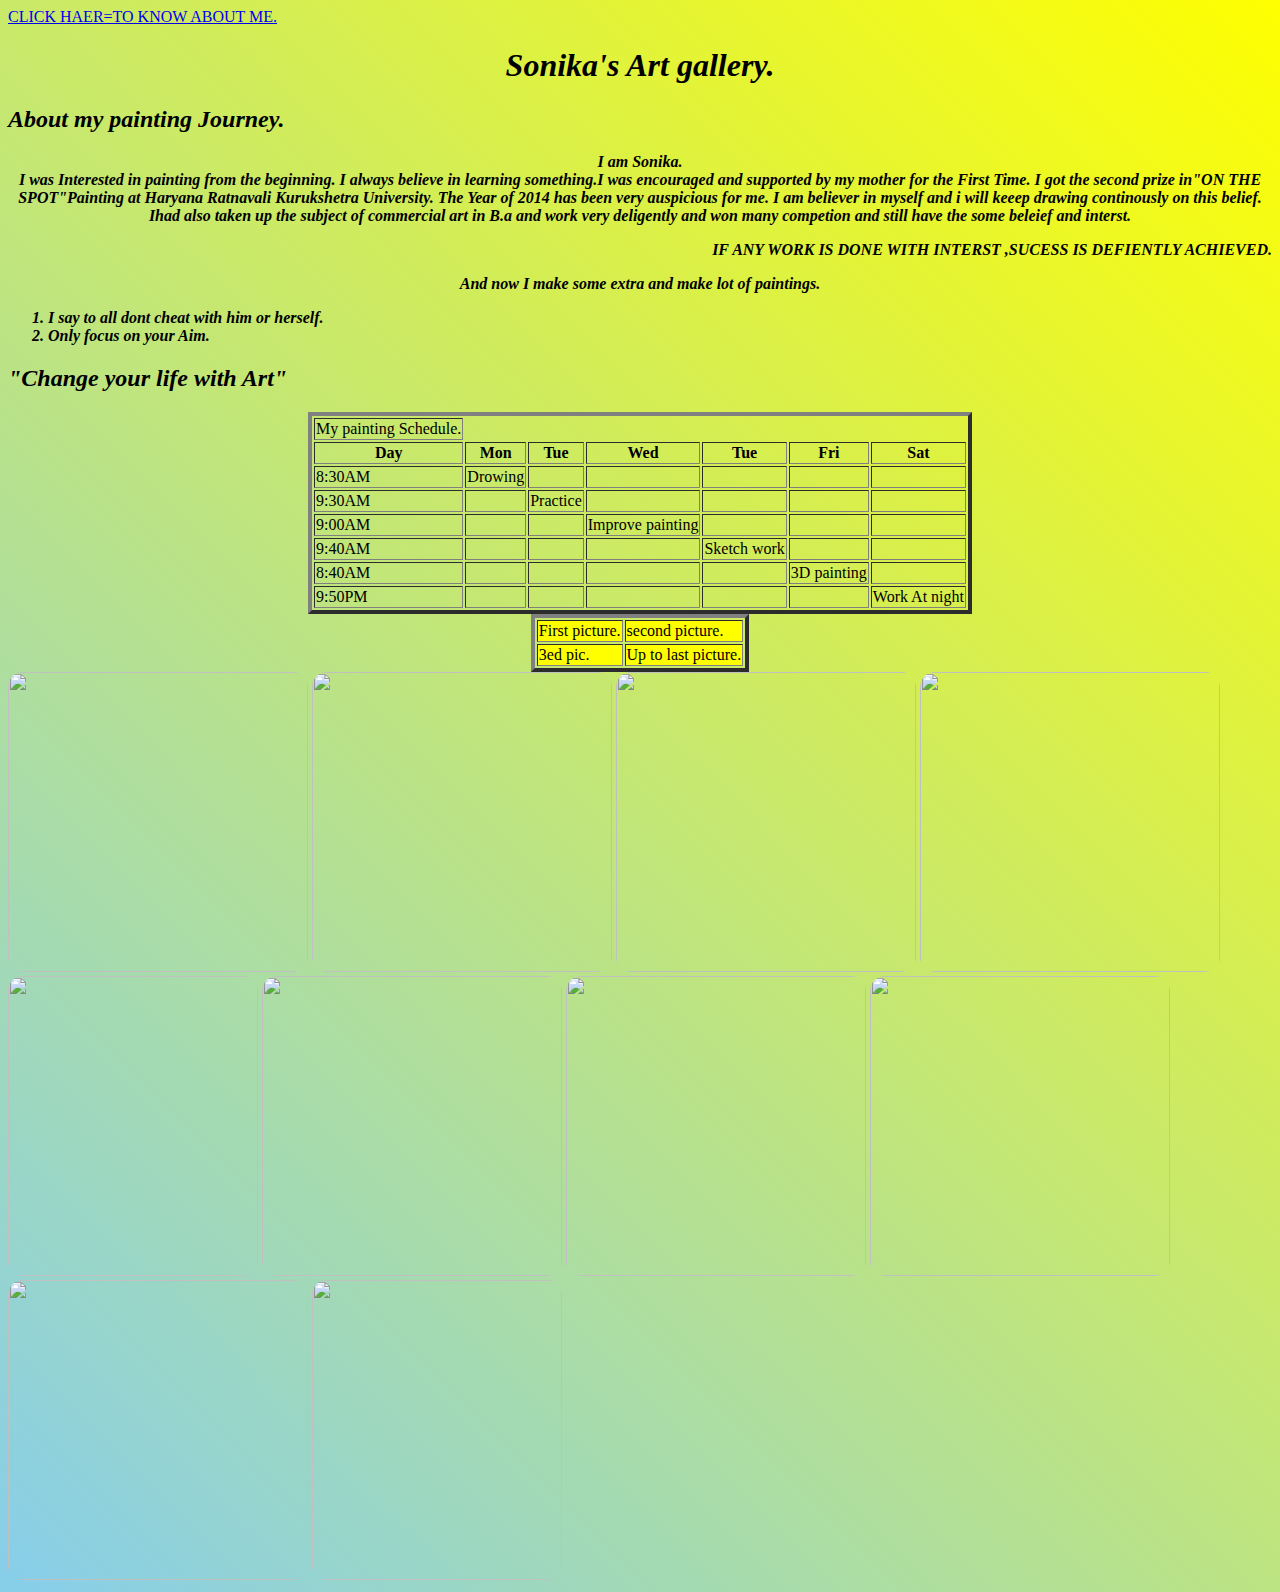
==== index.html @ 0ea66cca "change images" ====
<html>
    <head>
        <title>Sonika Art Gallery</title>
        <style>
            img{
                border-radius:15px;
            }

            body{
                background:linear-gradient(45deg,skyblue,yellow);
            }
            </style>
    </head>
        <body>
            <a href="http://www.instagram.com">CLICK HAER=TO KNOW ABOUT ME.</a>
            <h1 align="center"> <i>Sonika's Art gallery. </h1>
            <h2>About my painting<b> Journey.</h2> 
            <div>       
            <p align="center">I am Sonika.</br>I was Interested in painting from the beginning.
            I always believe in learning something.I was encouraged and supported by my mother  for the First Time. 
            I got the second prize in<strong>"ON THE SPOT"</strong>Painting at Haryana Ratnavali Kurukshetra University.
            The Year of 2014 has been very auspicious for me. I am believer in myself and i will keeep drawing continously on this belief.
            Ihad also taken up the subject of commercial art in B.a and work very deligently and won many competion and still have the some beleief and interst.
            </p>
            <p class="quote" align="right" >IF ANY WORK IS  DONE WITH INTERST ,SUCESS IS DEFIENTLY ACHIEVED.</p> 
            <p align="center">And now I make some extra and make lot of paintings. </p>
            <ol>
                <li>I say to all dont cheat with him or herself.</li>
                <li>Only focus on your Aim.</li>
            </ol>
            <h2>"Change your life with Art"</h2>
            <table border="4" align="center">
                <tr>
                    <td>My painting Schedule.</td>
                </tr>    
                <tr>
                    <th>Day</th>
                    <th>Mon</th>
                    <th>Tue</th>
                    <th>Wed</th>
                    <th>Tue</th>
                    <th>Fri</th>
                    <th>Sat</th>
                </tr>
                <tr>
                    <td>8:30AM</td>
                    <td class="selected">Drowing</td>
                    <td></td>
                    <td></td>
                    <td></td>
                    <td></td>
                    <td></td>          
                </tr>
                <tr>
                    <td>9:30AM</td>
                    <td></td>
                    <td class="selected">Practice</td>
                    <td></td>
                    <td></td>
                    <td></td>
                    <td></td>
                </tr>
                <tr>
                    <td>9:00AM</td>
                    <td></td>
                    <td></td>
                    <td class="selected">Improve painting</td>
                    <td></td>
                    <td></td>
                    <td></td>
                </tr>
                <tr>
                    <td>9:40AM</td>
                    <td></td>
                    <td></td>
                    <td></td>
                    <td class="selected">Sketch work</td>
                    <td></td>
                    <td></td>
                </tr>
                <tr>
                    <td>8:40AM</td>
                    <td></td>
                    <td></td>
                    <td></td>
                    <td></td>
                    <td class="selected">3D painting</td>
                    <td></td>
                </tr>
                <tr>
                    <td>9:50PM</td>
                    <td></td>
                    <td></td>
                    <td></td>
                    <td></td>
                    <td></td>
                    <td class="selected">Work At night</td>
                </tr>
            </table>
            <table border="4" align="center">          
                <tr>
                    <td bgcolor="yellow">First picture.</td>
                    <td bgcolor="yellow">second picture.</td>
                </tr>
                <tr>
                    <td bgcolor="yellow">3ed pic.</td>
                    <td bgcolor="yellow"colpan="3">Up to last picture.</td>
                </tr>
            </table>             
                <img src="http://www.sololearn.com/images/tree.jpg" height="300px" width="300px" boder-radius="15px" alt="" />
                <!--or-->
                <img src="C:\Users\SHARMA\IMG_20200317_133516_972.jpg" height="300px" width="300px" boder-radius="15px" alt="" />
                <!--or-->
                <img src="C:\Users\SHARMA\IMG_20200323_102857_275.jpg" height="300px" width="300px" boder-radius="15px" alt="" /> 
                <!--or-->
                <img src="C:\Users\SHARMA\IMG_20191014_112002_226.jpg" height="300px" width="300px" boder-radius="15px" alt="" />   
                <!--or-->
                <img src="C:\Users\SHARMA\IMG_20191110_141309_014.jpg" height="300px" width="250px" boder-radius="15px" alt="" /> 
                <!--or-->
                <img src="C:\Users\SHARMA\IMG_20191110_141309_015.jpg" height="300px" width="300px" boder-radius="15px" alt="" />     
                <!--or-->
                <img src="C:\Users\SHARMA\IMG_20200115_135533_369.jpg" height="300px" width="300px" boder-radius="15px" alt="" />
                <!--or-->
                <img src="C:\Users\SHARMA\IMG_20200317_133747_364.jpg" height="300px" width="300px" boder-radius="15px" alt="" />
                <!--or--> 
                <img src="C:\Users\SHARMA\IMG_20200318_131359.jpg" height="300px" width="300px" boder-radius="15px" alt="" /> 
                <!--or-->
                <img src="C:\Users\SHARMA\IMG_20200318_142600.jpg" height="300px" width="250px" boder-radius="15px" alt="" />     
        </body>       
</html>
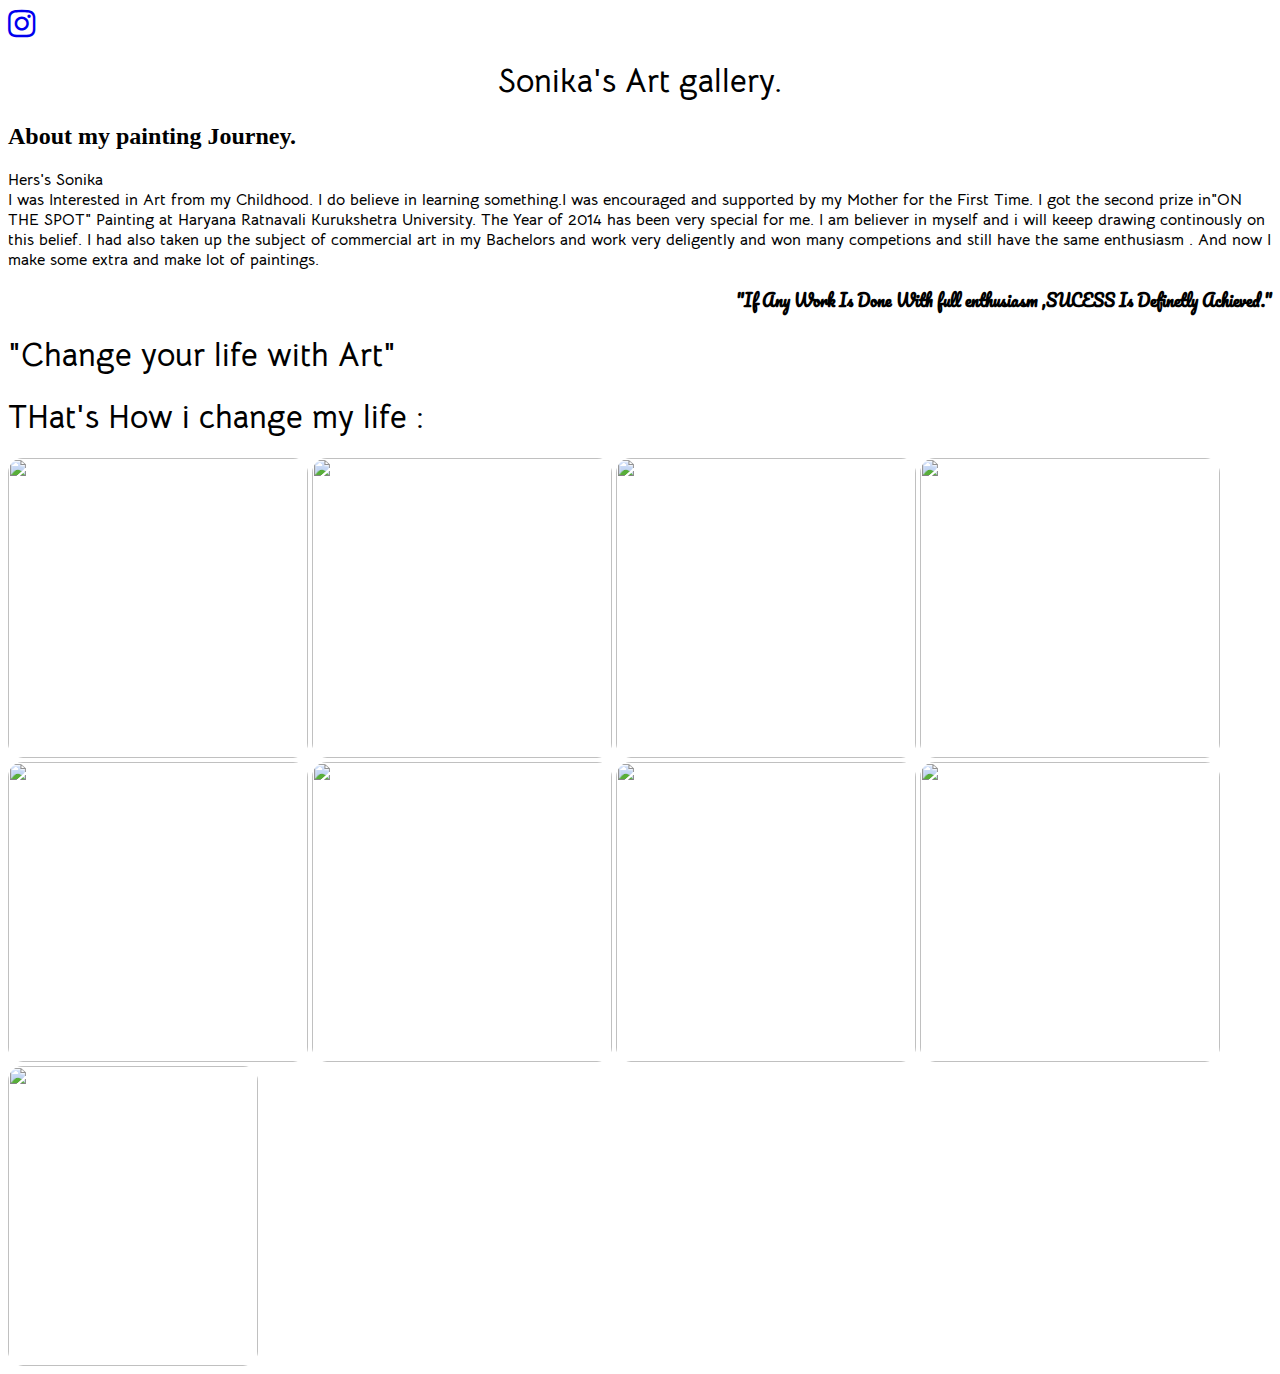
==== commit 3e8f743e: "minor change" ====
--- a/index.html
+++ b/index.html
@@ -1,130 +1,58 @@
 <html>
     <head>
-        <title>Sonika Art Gallery</title>
+        <title>Sonika 🖌</title>
+        <link href="https://fonts.googleapis.com/css?family=Bellota+Text&display=swap" rel="stylesheet">
+        <link rel="stylesheet" href="https://cdnjs.cloudflare.com/ajax/libs/font-awesome/4.7.0/css/font-awesome.min.css">
+        <link href="https://fonts.googleapis.com/css?family=Pacifico&display=swap" rel="stylesheet">
         <style>
             img{
                 border-radius:15px;
             }
+            p{
+                font-family:Bellota Text;
+            }
 
-            body{
-                background:linear-gradient(45deg,skyblue,yellow);
+            h1{
+                font-family:Bellota Text ;
             }
+
+            .quote{
+                font-family:Pacifico;
+            }          
             </style>
     </head>
         <body>
-            <a href="http://www.instagram.com">CLICK HAER=TO KNOW ABOUT ME.</a>
-            <h1 align="center"> <i>Sonika's Art gallery. </h1>
+            <a href="https://www.instagram.com/sonikapainter/" style="font-size:2em;"><i class="fa fa-instagram"></i></a>
+            <h1 align="center"> Sonika's Art gallery. </h1>
             <h2>About my painting<b> Journey.</h2> 
             <div>       
-            <p align="center">I am Sonika.</br>I was Interested in painting from the beginning.
-            I always believe in learning something.I was encouraged and supported by my mother  for the First Time. 
-            I got the second prize in<strong>"ON THE SPOT"</strong>Painting at Haryana Ratnavali Kurukshetra University.
-            The Year of 2014 has been very auspicious for me. I am believer in myself and i will keeep drawing continously on this belief.
-            Ihad also taken up the subject of commercial art in B.a and work very deligently and won many competion and still have the some beleief and interst.
-            </p>
-            <p class="quote" align="right" >IF ANY WORK IS  DONE WITH INTERST ,SUCESS IS DEFIENTLY ACHIEVED.</p> 
-            <p align="center">And now I make some extra and make lot of paintings. </p>
-            <ol>
-                <li>I say to all dont cheat with him or herself.</li>
-                <li>Only focus on your Aim.</li>
-            </ol>
-            <h2>"Change your life with Art"</h2>
-            <table border="4" align="center">
-                <tr>
-                    <td>My painting Schedule.</td>
-                </tr>    
-                <tr>
-                    <th>Day</th>
-                    <th>Mon</th>
-                    <th>Tue</th>
-                    <th>Wed</th>
-                    <th>Tue</th>
-                    <th>Fri</th>
-                    <th>Sat</th>
-                </tr>
-                <tr>
-                    <td>8:30AM</td>
-                    <td class="selected">Drowing</td>
-                    <td></td>
-                    <td></td>
-                    <td></td>
-                    <td></td>
-                    <td></td>          
-                </tr>
-                <tr>
-                    <td>9:30AM</td>
-                    <td></td>
-                    <td class="selected">Practice</td>
-                    <td></td>
-                    <td></td>
-                    <td></td>
-                    <td></td>
-                </tr>
-                <tr>
-                    <td>9:00AM</td>
-                    <td></td>
-                    <td></td>
-                    <td class="selected">Improve painting</td>
-                    <td></td>
-                    <td></td>
-                    <td></td>
-                </tr>
-                <tr>
-                    <td>9:40AM</td>
-                    <td></td>
-                    <td></td>
-                    <td></td>
-                    <td class="selected">Sketch work</td>
-                    <td></td>
-                    <td></td>
-                </tr>
-                <tr>
-                    <td>8:40AM</td>
-                    <td></td>
-                    <td></td>
-                    <td></td>
-                    <td></td>
-                    <td class="selected">3D painting</td>
-                    <td></td>
-                </tr>
-                <tr>
-                    <td>9:50PM</td>
-                    <td></td>
-                    <td></td>
-                    <td></td>
-                    <td></td>
-                    <td></td>
-                    <td class="selected">Work At night</td>
-                </tr>
-            </table>
-            <table border="4" align="center">          
-                <tr>
-                    <td bgcolor="yellow">First picture.</td>
-                    <td bgcolor="yellow">second picture.</td>
-                </tr>
-                <tr>
-                    <td bgcolor="yellow">3ed pic.</td>
-                    <td bgcolor="yellow"colpan="3">Up to last picture.</td>
-                </tr>
-            </table>             
+            <p style="margin:auto;">Hers's <strong>Sonika  </strong></br>I was Interested in Art from my Childhood.
+            I do believe in learning something.I was encouraged and supported by my Mother for the First Time. 
+            I got the second prize in<strong>"ON THE SPOT"</strong> Painting at Haryana Ratnavali Kurukshetra University.
+            The Year of 2014 has been very special for me. I am believer in myself and i will keeep drawing continously on this belief.
+            I had also taken up the subject of commercial art in my Bachelors  and work very deligently and won many competions and still have the same enthusiasm .
+            And now I make some extra and make lot of paintings. </p>
+            <p class="quote" align="right" >"If Any Work Is  Done With full enthusiasm ,SUCESS Is Definetly Achieved."</p> 
+            
+             
+            <h1>"Change your life with Art"</h1>
+            <h1> THat's How i change my life :</h1> 
                 <img src="http://www.sololearn.com/images/tree.jpg" height="300px" width="300px" boder-radius="15px" alt="" />
-                <!--or-->
+
                 <img src="C:\Users\SHARMA\IMG_20200317_133516_972.jpg" height="300px" width="300px" boder-radius="15px" alt="" />
-                <!--or-->
-                <img src="C:\Users\SHARMA\IMG_20200323_102857_275.jpg" height="300px" width="300px" boder-radius="15px" alt="" /> 
-                <!--or-->
-                <img src="C:\Users\SHARMA\IMG_20191014_112002_226.jpg" height="300px" width="300px" boder-radius="15px" alt="" />   
-                <!--or-->
-                <img src="C:\Users\SHARMA\IMG_20191110_141309_014.jpg" height="300px" width="250px" boder-radius="15px" alt="" /> 
-                <!--or-->
-                <img src="C:\Users\SHARMA\IMG_20191110_141309_015.jpg" height="300px" width="300px" boder-radius="15px" alt="" />     
-                <!--or-->
-                <img src="C:\Users\SHARMA\IMG_20200115_135533_369.jpg" height="300px" width="300px" boder-radius="15px" alt="" />
-                <!--or-->
+
+                <img src="C:\Users\SHARMA\IMG_20200323_102857_275.jpg" height="300px" width="300px" boder-radius="15px" alt="" />
+
+                <img src="C:\Users\SHARMA\IMG_20191014_112002_226.jpg" height="300px" width="300px" boder-radius="15px" alt="" />
+
+                <img src="C:\Users\SHARMA\IMG_20191110_141309_015.jpg" height="300px" width="300px" boder-radius="15px" alt="" />
+
+                <img src="C:\Users\SHARMA\IMG_20200115_135533_369.jpg" height="300px" width="300px" boder-radius="15px" alt=""/>
+
                 <img src="C:\Users\SHARMA\IMG_20200317_133747_364.jpg" height="300px" width="300px" boder-radius="15px" alt="" />
-                <!--or--> 
-                <img src="C:\Users\SHARMA\IMG_20200318_131359.jpg" height="300px" width="300px" boder-radius="15px" alt="" /> 
-                <!--or-->
-                <img src="C:\Users\SHARMA\IMG_20200318_142600.jpg" height="300px" width="250px" boder-radius="15px" alt="" />     
+
+                <img src="C:\Users\SHARMA\IMG_20200318_131359.jpg" height="300px" width="300px" boder-radius="15px" alt="" />
+
+                <img src="C:\Users\SHARMA\IMG_20200318_142600.jpg" height="300px" width="250px" boder-radius="15px" alt=""/>    
         </body>       
 </html>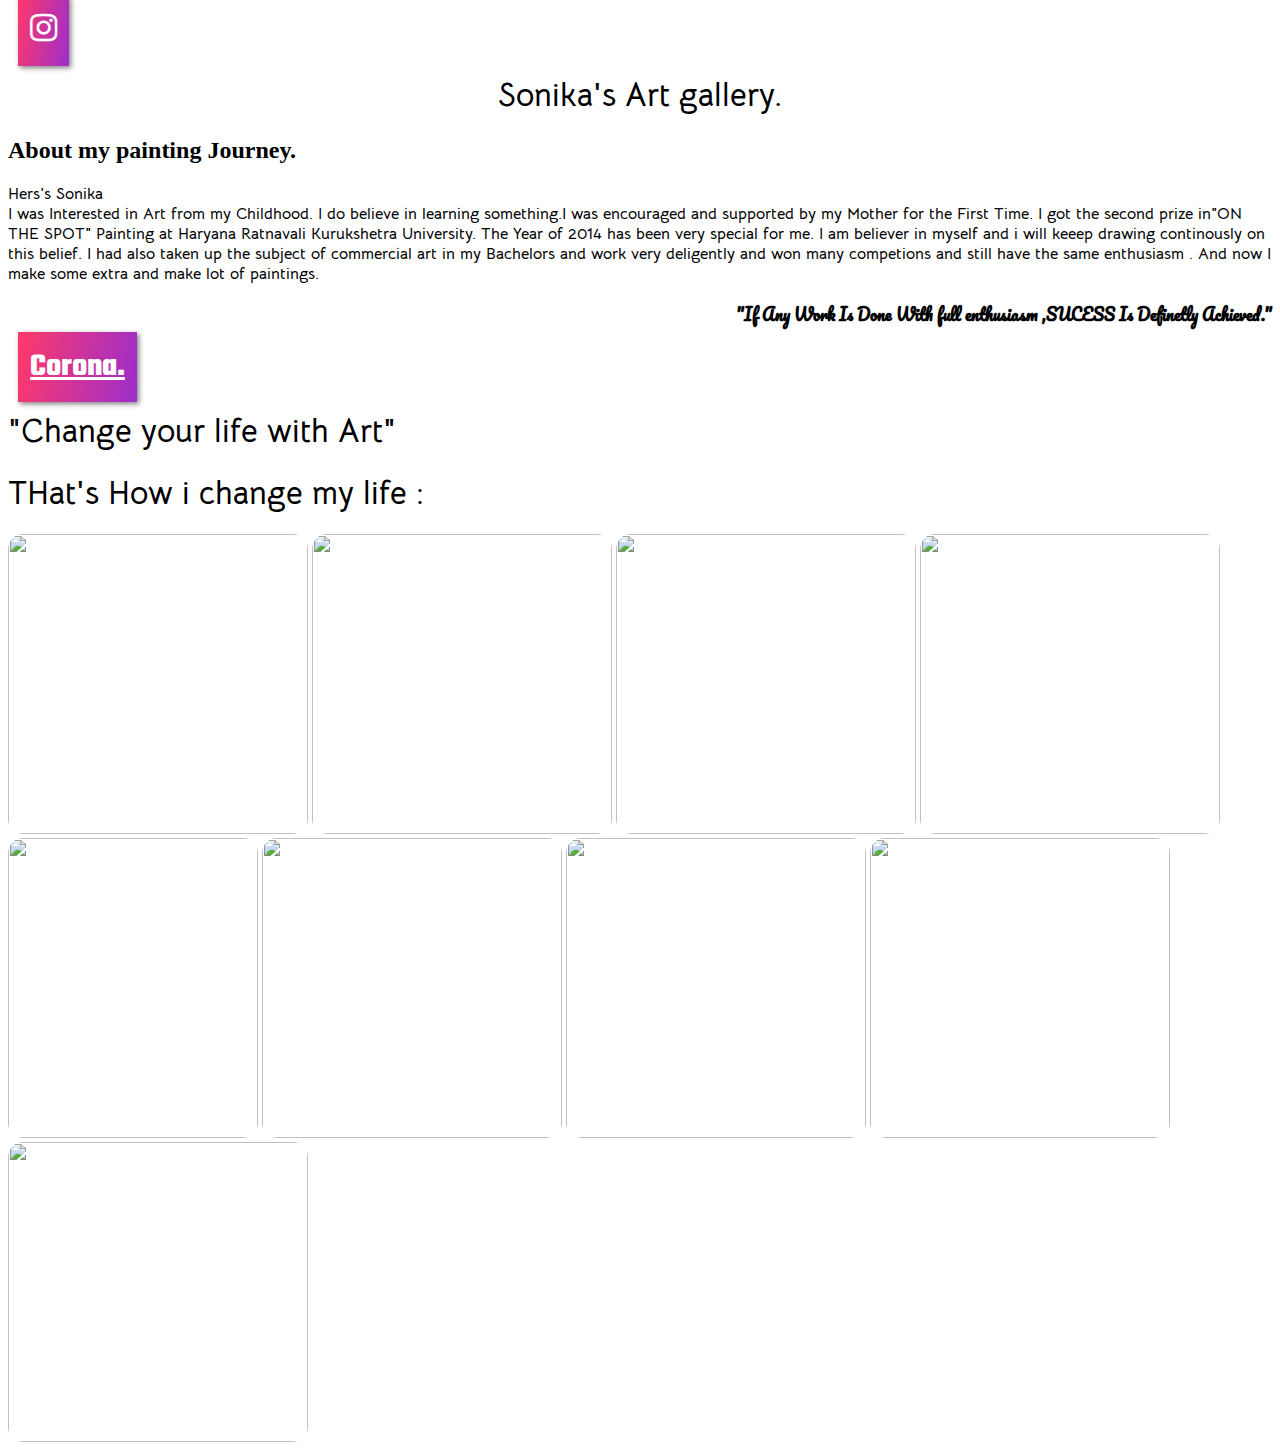
==== commit c88050fa: "change ext" ====
--- a/index.html
+++ b/index.html
@@ -4,6 +4,7 @@
         <link href="https://fonts.googleapis.com/css?family=Bellota+Text&display=swap" rel="stylesheet">
         <link rel="stylesheet" href="https://cdnjs.cloudflare.com/ajax/libs/font-awesome/4.7.0/css/font-awesome.min.css">
         <link href="https://fonts.googleapis.com/css?family=Pacifico&display=swap" rel="stylesheet">
+        <link href="https://fonts.googleapis.com/css?family=Teko&display=swap" rel="stylesheet">
         <style>
             img{
                 border-radius:15px;
@@ -18,10 +19,20 @@
 
             .quote{
                 font-family:Pacifico;
-            }          
+            }  
+            a {
+                color: white;
+                background: linear-gradient(100deg, #ff3969, #9d2ecc);
+                padding: 12px;
+                font-size: 2em;
+                margin: 10px;
+                font-family: 'Teko', sans-serif;
+                box-shadow: 2px 2px 5px rgba(0,0,0,0.5);
+              }        
             </style>
     </head>
         <body>
+           
             <a href="https://www.instagram.com/sonikapainter/" style="font-size:2em;"><i class="fa fa-instagram"></i></a>
             <h1 align="center"> Sonika's Art gallery. </h1>
             <h2>About my painting<b> Journey.</h2> 
@@ -33,26 +44,17 @@
             I had also taken up the subject of commercial art in my Bachelors  and work very deligently and won many competions and still have the same enthusiasm .
             And now I make some extra and make lot of paintings. </p>
             <p class="quote" align="right" >"If Any Work Is  Done With full enthusiasm ,SUCESS Is Definetly Achieved."</p> 
-            
-             
+            <a href="vishal.html">Corona.</a> 
             <h1>"Change your life with Art"</h1>
             <h1> THat's How i change my life :</h1> 
-                <img src="http://www.sololearn.com/images/tree.jpg" height="300px" width="300px" boder-radius="15px" alt="" />
-
-                <img src="C:\Users\SHARMA\IMG_20200317_133516_972.jpg" height="300px" width="300px" boder-radius="15px" alt="" />
-
-                <img src="C:\Users\SHARMA\IMG_20200323_102857_275.jpg" height="300px" width="300px" boder-radius="15px" alt="" />
-
-                <img src="C:\Users\SHARMA\IMG_20191014_112002_226.jpg" height="300px" width="300px" boder-radius="15px" alt="" />
-
-                <img src="C:\Users\SHARMA\IMG_20191110_141309_015.jpg" height="300px" width="300px" boder-radius="15px" alt="" />
-
+                <img src="http://www.sololearn.com/images/tree.jpg" height="300px" width="300px" boder-radius="15px" alt=""/>
+                <img src="C:\Users\SHARMA\IMG_20200317_133516_972.jpg" height="300px" width="300px" boder-radius="15px" alt=""/>
+                <img src="C:\Users\SHARMA\IMG_20200323_102857_275.jpg" height="300px" width="300px" boder-radius="15px" alt=""/>
+                <img src="C:\Users\SHARMA\IMG_20191014_112002_226.jpg" height="300px" width="300px" boder-radius="15px" alt=""/>
+                <img src="C:\Users\SHARMA\IMG_20200318_142600.jpg" height="300px" width="250px" boder-radius="15px" alt=""/> 
+                <img src="C:\Users\SHARMA\IMG_20191110_141309_015.jpg" height="300px" width="300px" boder-radius="15px" alt=""/>
                 <img src="C:\Users\SHARMA\IMG_20200115_135533_369.jpg" height="300px" width="300px" boder-radius="15px" alt=""/>
-
-                <img src="C:\Users\SHARMA\IMG_20200317_133747_364.jpg" height="300px" width="300px" boder-radius="15px" alt="" />
-
-                <img src="C:\Users\SHARMA\IMG_20200318_131359.jpg" height="300px" width="300px" boder-radius="15px" alt="" />
-
-                <img src="C:\Users\SHARMA\IMG_20200318_142600.jpg" height="300px" width="250px" boder-radius="15px" alt=""/>    
-        </body>       
+                <img src="C:\Users\SHARMA\IMG_20200317_133747_364.jpg" height="300px" width="300px" boder-radius="15px" alt=""/>
+                <img src="C:\Users\SHARMA\IMG_20200318_131359.jpg" height="300px" width="300px" boder-radius="15px" alt=""/> 
+        </body> 
 </html>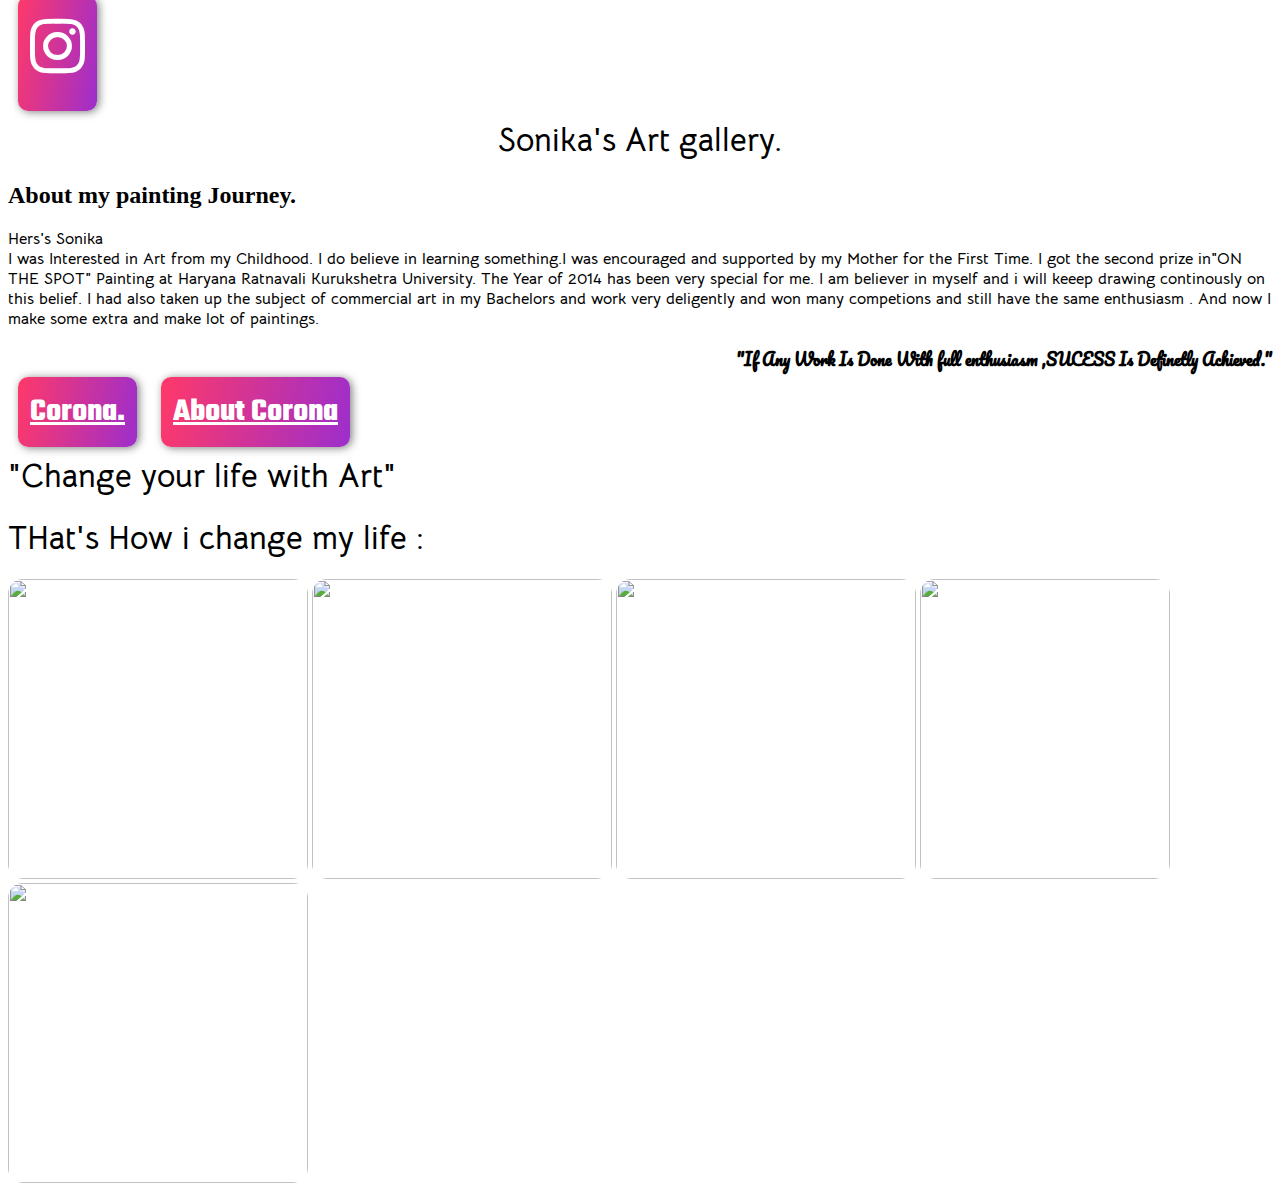
==== commit ad2fc286: "change some images" ====
--- a/index.html
+++ b/index.html
@@ -27,16 +27,16 @@
                 font-size: 2em;
                 margin: 10px;
                 font-family: 'Teko', sans-serif;
-                box-shadow: 2px 2px 5px rgba(0,0,0,0.5);
+                box-shadow: 2px 1px 9px rgba(0,0,0,0.5);
+                border-radius:10px;
               }        
             </style>
     </head>
         <body>
            
-            <a href="https://www.instagram.com/sonikapainter/" style="font-size:2em;"><i class="fa fa-instagram"></i></a>
+            <a href="https://www.instagram.com/sonikapainter/" style="font-size:4em;"><i class="fa fa-instagram"></i></a>
             <h1 align="center"> Sonika's Art gallery. </h1>
             <h2>About my painting<b> Journey.</h2> 
-            <div>       
             <p style="margin:auto;">Hers's <strong>Sonika  </strong></br>I was Interested in Art from my Childhood.
             I do believe in learning something.I was encouraged and supported by my Mother for the First Time. 
             I got the second prize in<strong>"ON THE SPOT"</strong> Painting at Haryana Ratnavali Kurukshetra University.
@@ -44,17 +44,16 @@
             I had also taken up the subject of commercial art in my Bachelors  and work very deligently and won many competions and still have the same enthusiasm .
             And now I make some extra and make lot of paintings. </p>
             <p class="quote" align="right" >"If Any Work Is  Done With full enthusiasm ,SUCESS Is Definetly Achieved."</p> 
-            <a href="vishal.html">Corona.</a> 
+            <a href="vishal.html">Corona.</a>
+            
+            <a href="about corona.html">About Corona</a> 
             <h1>"Change your life with Art"</h1>
-            <h1> THat's How i change my life :</h1> 
-                <img src="http://www.sololearn.com/images/tree.jpg" height="300px" width="300px" boder-radius="15px" alt=""/>
-                <img src="C:\Users\SHARMA\IMG_20200317_133516_972.jpg" height="300px" width="300px" boder-radius="15px" alt=""/>
-                <img src="C:\Users\SHARMA\IMG_20200323_102857_275.jpg" height="300px" width="300px" boder-radius="15px" alt=""/>
-                <img src="C:\Users\SHARMA\IMG_20191014_112002_226.jpg" height="300px" width="300px" boder-radius="15px" alt=""/>
-                <img src="C:\Users\SHARMA\IMG_20200318_142600.jpg" height="300px" width="250px" boder-radius="15px" alt=""/> 
-                <img src="C:\Users\SHARMA\IMG_20191110_141309_015.jpg" height="300px" width="300px" boder-radius="15px" alt=""/>
-                <img src="C:\Users\SHARMA\IMG_20200115_135533_369.jpg" height="300px" width="300px" boder-radius="15px" alt=""/>
-                <img src="C:\Users\SHARMA\IMG_20200317_133747_364.jpg" height="300px" width="300px" boder-radius="15px" alt=""/>
-                <img src="C:\Users\SHARMA\IMG_20200318_131359.jpg" height="300px" width="300px" boder-radius="15px" alt=""/> 
+            <h1> THat's How i change my life :</h1>                
+                <img src=".\IMG_20200317_133516_972.jpg" height="300px" width="300px" boder-radius="15px" alt=""/>
+                <img src=".\IMG_20200323_102857_275.jpg" height="300px" width="300px" boder-radius="15px" alt=""/>
+                <img src=".\IMG_20191014_112002_226.jpg" height="300px" width="300px" boder-radius="15px" alt=""/>
+                <img src=".\IMG_20200318_142600.jpg" height="300px" width="250px" boder-radius="15px" alt=""/> 
+                <img src=".\IMG_20191110_141309_015.jpg" height="300px" width="300px" boder-radius="15px" alt=""/>
+
         </body> 
 </html>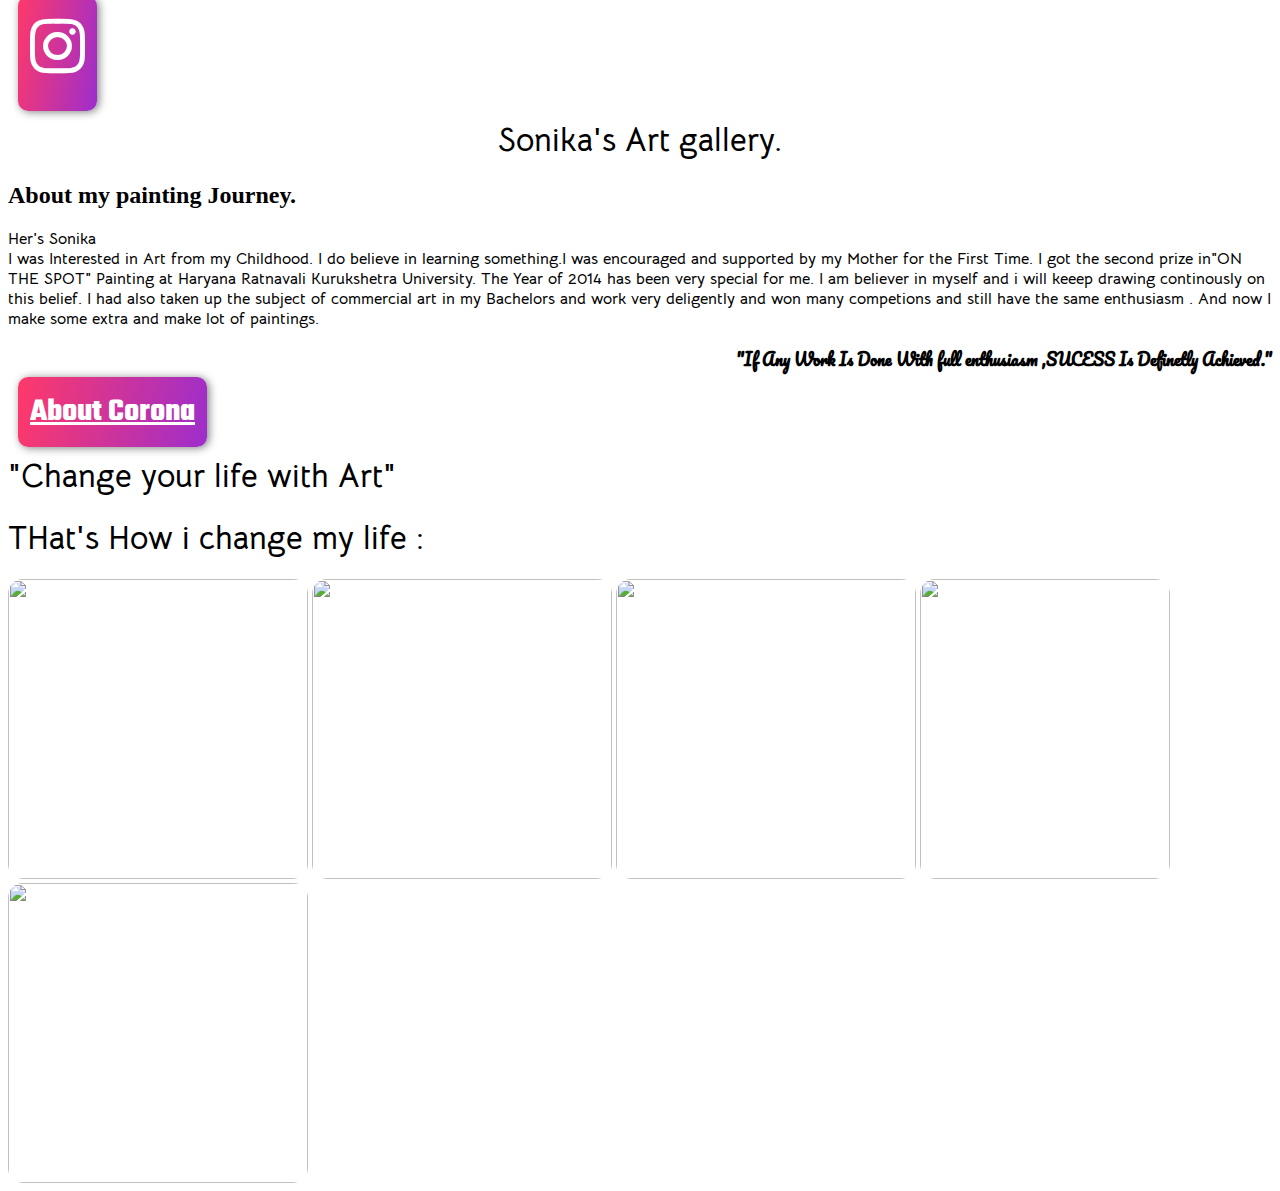
==== commit 8f83cfb5: "change sonething" ====
--- a/index.html
+++ b/index.html
@@ -34,18 +34,16 @@
     </head>
         <body>
            
-            <a href="https://www.instagram.com/sonikapainter/" style="font-size:4em;"><i class="fa fa-instagram"></i></a>
+            <a href="https://www.instagram.com/sonikasharma.art88/" style="font-size:4em;"><i class="fa fa-instagram"></i></a>
             <h1 align="center"> Sonika's Art gallery. </h1>
             <h2>About my painting<b> Journey.</h2> 
-            <p style="margin:auto;">Hers's <strong>Sonika  </strong></br>I was Interested in Art from my Childhood.
+            <p style="margin:auto;">Her's <strong>Sonika  </strong></br>I was Interested in Art from my Childhood.
             I do believe in learning something.I was encouraged and supported by my Mother for the First Time. 
             I got the second prize in<strong>"ON THE SPOT"</strong> Painting at Haryana Ratnavali Kurukshetra University.
             The Year of 2014 has been very special for me. I am believer in myself and i will keeep drawing continously on this belief.
             I had also taken up the subject of commercial art in my Bachelors  and work very deligently and won many competions and still have the same enthusiasm .
             And now I make some extra and make lot of paintings. </p>
             <p class="quote" align="right" >"If Any Work Is  Done With full enthusiasm ,SUCESS Is Definetly Achieved."</p> 
-            <a href="vishal.html">Corona.</a>
-            
             <a href="about corona.html">About Corona</a> 
             <h1>"Change your life with Art"</h1>
             <h1> THat's How i change my life :</h1>                
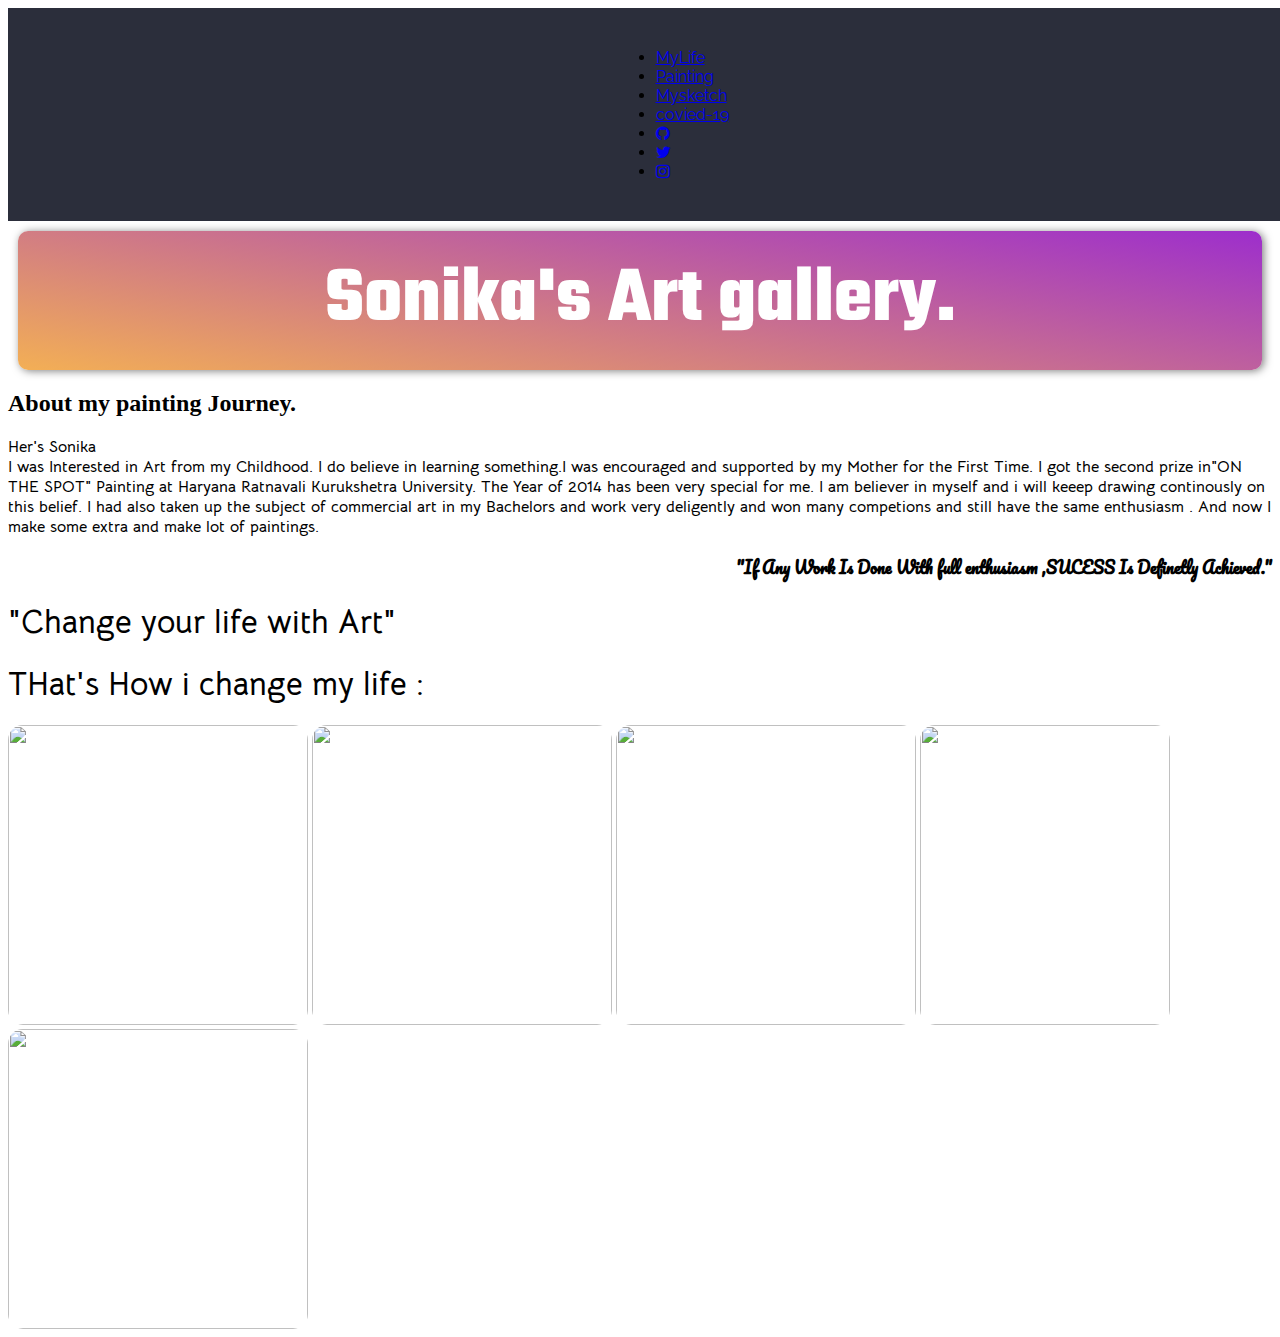
==== commit d9ef2421: "asdf" ====
--- a/index.html
+++ b/index.html
@@ -5,6 +5,7 @@
         <link rel="stylesheet" href="https://cdnjs.cloudflare.com/ajax/libs/font-awesome/4.7.0/css/font-awesome.min.css">
         <link href="https://fonts.googleapis.com/css?family=Pacifico&display=swap" rel="stylesheet">
         <link href="https://fonts.googleapis.com/css?family=Teko&display=swap" rel="stylesheet">
+        <link href="https://fonts.googleapis.com/css2?family=Raleway:wght@100&amp;display=swap" rel="stylesheet">
         <style>
             img{
                 border-radius:15px;
@@ -20,22 +21,96 @@
             .quote{
                 font-family:Pacifico;
             }  
-            a {
-                color: white;
-                background: linear-gradient(100deg, #ff3969, #9d2ecc);
+            .vsa{
+                color:black;
                 padding: 12px;
                 font-size: 2em;
                 margin: 10px;
                 font-family: 'Teko', sans-serif;
                 box-shadow: 2px 1px 9px rgba(0,0,0,0.5);
                 border-radius:10px;
+                position:absolute;
+                margin-left: 30px;
+                margin-top: 20px;
               }        
+              .about{
+                color: white;
+                background: linear-gradient(10deg, #f3af55, #9d2ecc);
+                padding: 12px;
+                font-size: 5em;
+                margin: 10px;
+                font-family: 'Teko', sans-serif;
+                box-shadow: 2px 1px 9px rgba(0,0,0,0.5);
+                border-radius:10px;
+              }
+              .chat{
+                color: white;
+                background: linear-gradient(10deg, #f3af55, #9d2ecc);
+                padding: 10px;
+                font-size: 2em;
+                margin: 10px;
+                font-family: 'Teko', sans-serif;
+                box-shadow: 2px 1px 9px rgba(0,0,0,0.5);
+                border-radius:10px;
+              }
+              nav{
+                  
+                 width: 100vw;
+                 display: flex;
+                 justify-content: center;
+                 flex-direction: row;
+                 background-color: #2b2e3b;
+                 padding: 1.5em;
+                 font-family:"raleway";
+                  }
+              
             </style>
     </head>
         <body>
-           
-            <a href="https://www.instagram.com/sonikasharma.art88/" style="font-size:4em;"><i class="fa fa-instagram"></i></a>
-            <h1 align="center"> Sonika's Art gallery. </h1>
+            <nav>
+                <ul> 
+                    <div>
+                    
+                    <li>
+                        <a href="./Apps/Aboutme.html" class="navbar_buttons">MyLife</a>
+                    </li>
+        
+                    <li>
+                        <a href="./Apps/Mypanting.html" class="navbar_buttons">Painting</a>
+                    </li>
+        
+                    <li>
+                        <a href="./Apps/Mysketch.html" class="navbar_buttons"> Mysketch</a>
+                    </li>
+                    <li>
+                        <a href="about corona.html" class="navbar_buttons">covied-19</a>
+                    </li> 
+                </div> 
+                    <div>
+                    <li>
+                        <a href="https://github.com/sonikarts">
+                             
+                            <i class="fa fa-github"></i> 
+                        </a>
+        
+                    </li>    
+                    <li>
+                          
+                        <a href="https://twitter.com/Archervishal">
+                            <i class="fa fa-twitter"></i> 
+                        </a>
+        
+                    </li>     
+                    <li>
+                        <a href="https://www.instagram.com/sonikasharma.art88/">
+                            <i class="fa fa-instagram"></i>  
+                        </a>
+        
+                    </li>
+                    </div>
+                </ul>
+            </nav>
+            <h1 class="about" align="center"> Sonika's Art gallery. </h1>
             <h2>About my painting<b> Journey.</h2> 
             <p style="margin:auto;">Her's <strong>Sonika  </strong></br>I was Interested in Art from my Childhood.
             I do believe in learning something.I was encouraged and supported by my Mother for the First Time. 
@@ -43,8 +118,7 @@
             The Year of 2014 has been very special for me. I am believer in myself and i will keeep drawing continously on this belief.
             I had also taken up the subject of commercial art in my Bachelors  and work very deligently and won many competions and still have the same enthusiasm .
             And now I make some extra and make lot of paintings. </p>
-            <p class="quote" align="right" >"If Any Work Is  Done With full enthusiasm ,SUCESS Is Definetly Achieved."</p> 
-            <a href="about corona.html">About Corona</a> 
+            <p class="quote" align="right" >"If Any Work Is  Done With full enthusiasm ,SUCESS Is Definetly Achieved."</p>
             <h1>"Change your life with Art"</h1>
             <h1> THat's How i change my life :</h1>                
                 <img src=".\IMG_20200317_133516_972.jpg" height="300px" width="300px" boder-radius="15px" alt=""/>
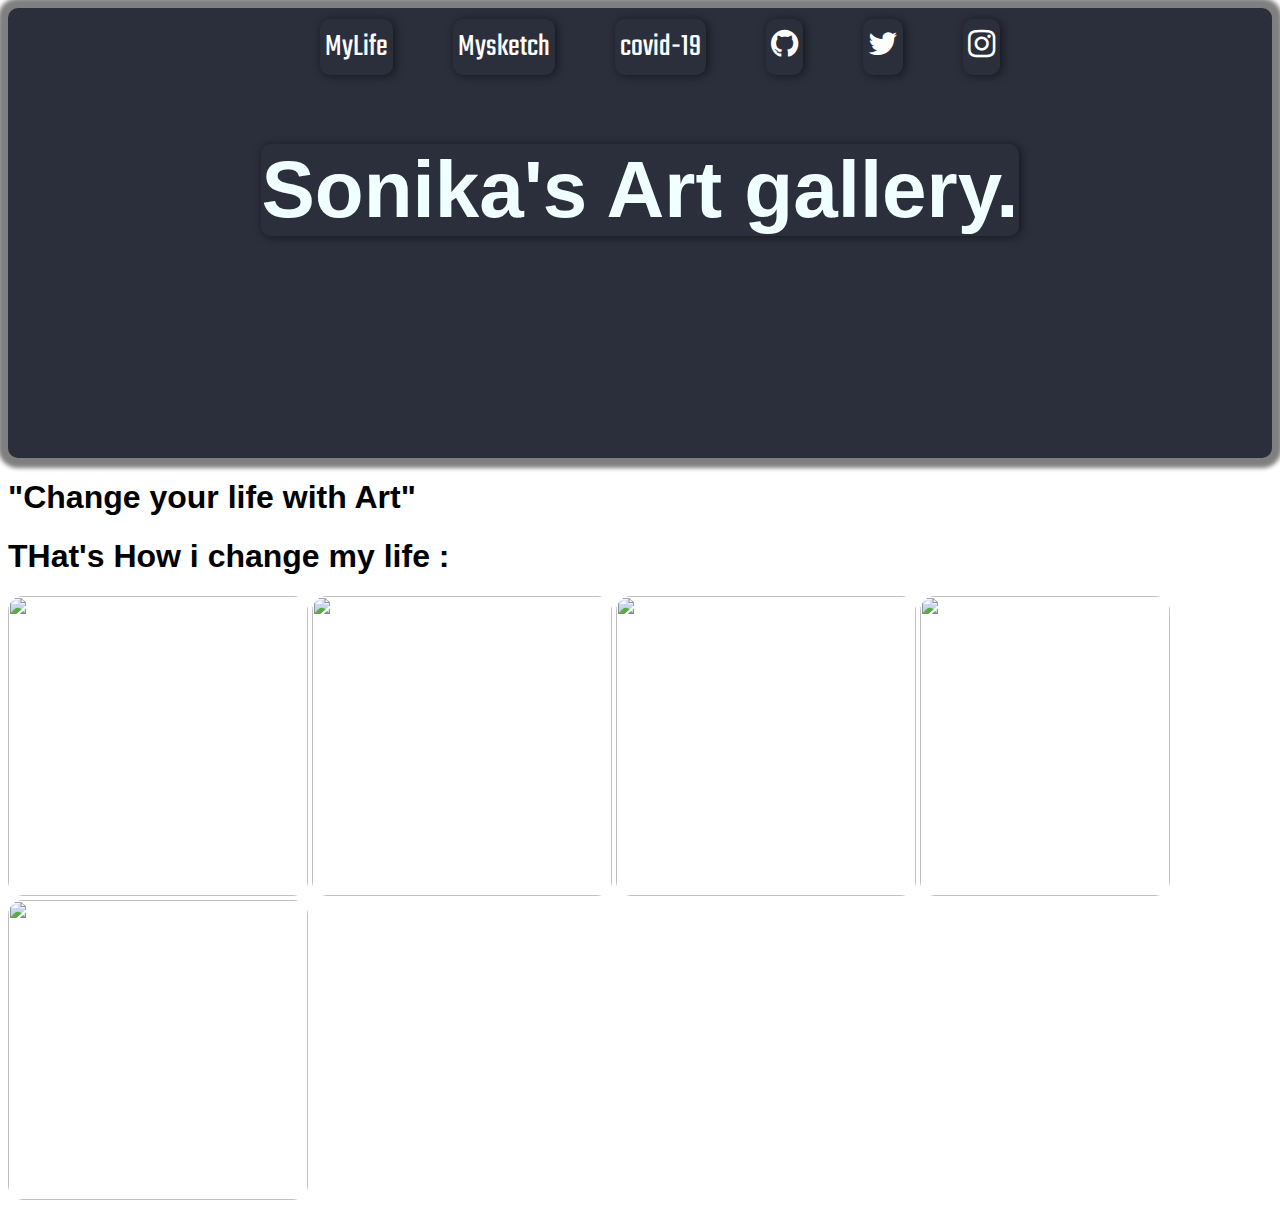
==== commit 624b231a: "lot of changes" ====
--- a/index.html
+++ b/index.html
@@ -1,131 +1,128 @@
 <html>
-    <head>
-        <title>Sonika 🖌</title>
-        <link href="https://fonts.googleapis.com/css?family=Bellota+Text&display=swap" rel="stylesheet">
-        <link rel="stylesheet" href="https://cdnjs.cloudflare.com/ajax/libs/font-awesome/4.7.0/css/font-awesome.min.css">
-        <link href="https://fonts.googleapis.com/css?family=Pacifico&display=swap" rel="stylesheet">
-        <link href="https://fonts.googleapis.com/css?family=Teko&display=swap" rel="stylesheet">
-        <link href="https://fonts.googleapis.com/css2?family=Raleway:wght@100&amp;display=swap" rel="stylesheet">
-        <style>
-            img{
-                border-radius:15px;
-            }
-            p{
-                font-family:Bellota Text;
-            }
+  <head>
+    <title>Sonika 🖌</title>
+    <link
+      href="https://fonts.googleapis.com/css?family=Bellota+Text&display=swap"
+      rel="stylesheet"
+    />
+    <link
+      rel="stylesheet"
+      href="https://cdnjs.cloudflare.com/ajax/libs/font-awesome/4.7.0/css/font-awesome.min.css"
+    />
+    <link
+      href="https://fonts.googleapis.com/css?family=Teko&display=swap"
+      rel="stylesheet"
+    />
+    <link
+      href="https://fonts.googleapis.com/css2?family=Raleway:wght@100&amp;display=swap"
+      rel="stylesheet"
+    />
+    <style>
+      img {
+        border-radius: 15px;
+      }
+      p {
+        font-family: Bellota Text;
+      }
 
-            h1{
-                font-family:Bellota Text ;
-            }
+      h1 {
+        font-family: Arial, Helvetica, sans-serif;
+      }
 
-            .quote{
-                font-family:Pacifico;
-            }  
-            .vsa{
-                color:black;
-                padding: 12px;
-                font-size: 2em;
-                margin: 10px;
-                font-family: 'Teko', sans-serif;
-                box-shadow: 2px 1px 9px rgba(0,0,0,0.5);
-                border-radius:10px;
-                position:absolute;
-                margin-left: 30px;
-                margin-top: 20px;
-              }        
-              .about{
-                color: white;
-                background: linear-gradient(10deg, #f3af55, #9d2ecc);
-                padding: 12px;
-                font-size: 5em;
-                margin: 10px;
-                font-family: 'Teko', sans-serif;
-                box-shadow: 2px 1px 9px rgba(0,0,0,0.5);
-                border-radius:10px;
-              }
-              .chat{
-                color: white;
-                background: linear-gradient(10deg, #f3af55, #9d2ecc);
-                padding: 10px;
-                font-size: 2em;
-                margin: 10px;
-                font-family: 'Teko', sans-serif;
-                box-shadow: 2px 1px 9px rgba(0,0,0,0.5);
-                border-radius:10px;
-              }
-              nav{
-                  
-                 width: 100vw;
-                 display: flex;
-                 justify-content: center;
-                 flex-direction: row;
-                 background-color: #2b2e3b;
-                 padding: 1.5em;
-                 font-family:"raleway";
-                  }
-              
-            </style>
-    </head>
-        <body>
-            <nav>
-                <ul> 
-                    <div>
-                    
-                    <li>
-                        <a href="./Apps/Aboutme.html" class="navbar_buttons">MyLife</a>
-                    </li>
-        
-                    <li>
-                        <a href="./Apps/Mypanting.html" class="navbar_buttons">Painting</a>
-                    </li>
-        
-                    <li>
-                        <a href="./Apps/Mysketch.html" class="navbar_buttons"> Mysketch</a>
-                    </li>
-                    <li>
-                        <a href="about corona.html" class="navbar_buttons">covied-19</a>
-                    </li> 
-                </div> 
-                    <div>
-                    <li>
-                        <a href="https://github.com/sonikarts">
-                             
-                            <i class="fa fa-github"></i> 
-                        </a>
-        
-                    </li>    
-                    <li>
-                          
-                        <a href="https://twitter.com/Archervishal">
-                            <i class="fa fa-twitter"></i> 
-                        </a>
-        
-                    </li>     
-                    <li>
-                        <a href="https://www.instagram.com/sonikasharma.art88/">
-                            <i class="fa fa-instagram"></i>  
-                        </a>
-        
-                    </li>
-                    </div>
-                </ul>
-            </nav>
-            <h1 class="about" align="center"> Sonika's Art gallery. </h1>
-            <h2>About my painting<b> Journey.</h2> 
-            <p style="margin:auto;">Her's <strong>Sonika  </strong></br>I was Interested in Art from my Childhood.
-            I do believe in learning something.I was encouraged and supported by my Mother for the First Time. 
-            I got the second prize in<strong>"ON THE SPOT"</strong> Painting at Haryana Ratnavali Kurukshetra University.
-            The Year of 2014 has been very special for me. I am believer in myself and i will keeep drawing continously on this belief.
-            I had also taken up the subject of commercial art in my Bachelors  and work very deligently and won many competions and still have the same enthusiasm .
-            And now I make some extra and make lot of paintings. </p>
-            <p class="quote" align="right" >"If Any Work Is  Done With full enthusiasm ,SUCESS Is Definetly Achieved."</p>
-            <h1>"Change your life with Art"</h1>
-            <h1> THat's How i change my life :</h1>                
-                <img src=".\IMG_20200317_133516_972.jpg" height="300px" width="300px" boder-radius="15px" alt=""/>
-                <img src=".\IMG_20200323_102857_275.jpg" height="300px" width="300px" boder-radius="15px" alt=""/>
-                <img src=".\IMG_20191014_112002_226.jpg" height="300px" width="300px" boder-radius="15px" alt=""/>
-                <img src=".\IMG_20200318_142600.jpg" height="300px" width="250px" boder-radius="15px" alt=""/> 
-                <img src=".\IMG_20191110_141309_015.jpg" height="300px" width="300px" boder-radius="15px" alt=""/>
-
-        </body> 
-</html>+      div > h1 {
+        color: azure;
+        position: absolute;
+        top: 90px;
+        box-shadow: 2px 1px 9px rgba(0, 0, 0, 0.5);
+        border-radius: 10px;
+        font-size: 5em;
+      }
+      .nav > ul > a {
+        color: white;
+        padding: 5px;
+        font-size: 2em;
+        margin: 10px;
+        text-decoration: none;
+        font-family: "Teko", sans-serif;
+        box-shadow: 2px 1px 9px rgba(0, 0, 0, 0.5);
+        border-radius: 10px;
+      }
+      .nav {
+        height: 50vh;
+        display: flex;
+        justify-content: center;
+        flex-direction: row;
+        background-color: #2b2e3b;
+        font-family: "raleway";
+        border-radius: 10px;
+        box-shadow: 0px 0px 4px 10px rgba(0, 0, 0, 0.5);
+      }
+    </style>
+  </head>
+  <body>
+    <div class="nav">
+      <ul>
+        <a href="mylyfe.html" class="navbar_buttons">MyLife</a>
+      </ul>
+      <ul>
+        <a href="./Apps/Mysketch.html" class="navbar_buttons"> Mysketch</a>
+      </ul>
+      <ul>
+        <a href="about corona.html" class="navbar_buttons">covid-19</a>
+      </ul>
+      <h1 align="center">Sonika's Art gallery.</h1>
+      <ul>
+        <a href="https://github.com/sonikarts">
+          <i class="fa fa-github"></i>
+        </a>
+      </ul>
+      <ul>
+        <a href="https://twitter.com/Archervishal">
+          <i class="fa fa-twitter"></i>
+        </a>
+      </ul>
+      <ul>
+        <a href="https://www.instagram.com/sonikasharma.art88/">
+          <i class="fa fa-instagram"></i>
+        </a>
+      </ul>
+    </div>
+    <h1>"Change your life with Art"</h1>
+    <h1>THat's How i change my life :</h1>
+    <img
+      src=".\IMG_20200317_133516_972.jpg"
+      height="300px"
+      width="300px"
+      boder-radius="15px"
+      alt=""
+    />
+    <img
+      src=".\IMG_20200323_102857_275.jpg"
+      height="300px"
+      width="300px"
+      boder-radius="15px"
+      alt=""
+    />
+    <img
+      src=".\IMG_20191014_112002_226.jpg"
+      height="300px"
+      width="300px"
+      boder-radius="15px"
+      alt=""
+    />
+    <img
+      src=".\IMG_20200318_142600.jpg"
+      height="300px"
+      width="250px"
+      boder-radius="15px"
+      alt=""
+    />
+    <img
+      src=".\IMG_20191110_141309_015.jpg"
+      height="300px"
+      width="300px"
+      boder-radius="15px"
+      alt=""
+    />
+  </body>
+</html>
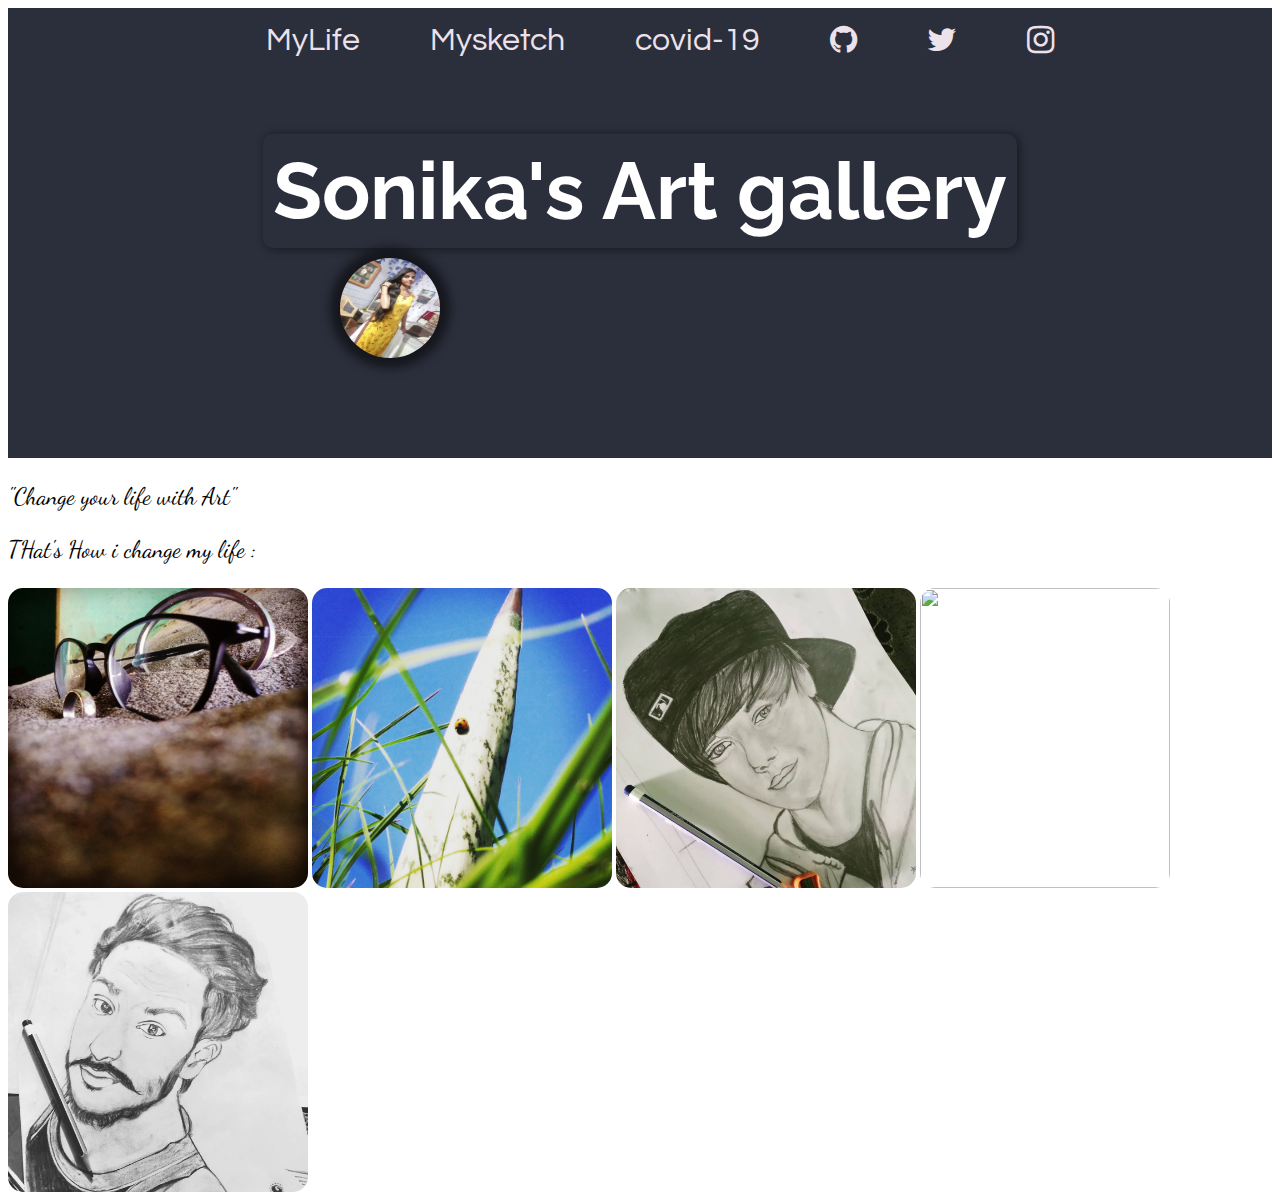
==== commit f6757da5: "a lot of changes" ====
--- a/index.html
+++ b/index.html
@@ -1,13 +1,22 @@
 <html>
   <head>
     <title>Sonika 🖌</title>
+    <!-- Fonts -->
     <link
       href="https://fonts.googleapis.com/css?family=Bellota+Text&display=swap"
       rel="stylesheet"
     />
     <link
+      href="https://fonts.googleapis.com/css2?family=Questrial&display=swap"
+      rel="stylesheet"
+    />
+    <link
       rel="stylesheet"
       href="https://cdnjs.cloudflare.com/ajax/libs/font-awesome/4.7.0/css/font-awesome.min.css"
+    />
+    <link
+      href="https://fonts.googleapis.com/css2?family=Dancing+Script&display=swap"
+      rel="stylesheet"
     />
     <link
       href="https://fonts.googleapis.com/css?family=Teko&display=swap"
@@ -22,30 +31,33 @@
         border-radius: 15px;
       }
       p {
-        font-family: Bellota Text;
+        font-size: 1.5em;
+        font-family: "Dancing Script";
       }
+      div > h1 {
+        color: white;
+        position: absolute;
+        top: 80px;
 
-      h1 {
-        font-family: Arial, Helvetica, sans-serif;
-      }
-
-      div > h1 {
-        color: azure;
-        position: absolute;
-        top: 90px;
         box-shadow: 2px 1px 9px rgba(0, 0, 0, 0.5);
         border-radius: 10px;
+        padding: 10px;
+
         font-size: 5em;
       }
       .nav > ul > a {
-        color: white;
+        color: #ebe2eb;
         padding: 5px;
         font-size: 2em;
         margin: 10px;
         text-decoration: none;
-        font-family: "Teko", sans-serif;
-        box-shadow: 2px 1px 9px rgba(0, 0, 0, 0.5);
+        font-family: "Questrial", sans-serif;
+
         border-radius: 10px;
+      }
+
+      .nav > ul > a:hover {
+        color: white;
       }
       .nav {
         height: 50vh;
@@ -54,8 +66,15 @@
         flex-direction: row;
         background-color: #2b2e3b;
         font-family: "raleway";
-        border-radius: 10px;
-        box-shadow: 0px 0px 4px 10px rgba(0, 0, 0, 0.5);
+        /* border-radius: 10px; */
+        /* box-shadow: 0px 0px 4px 10px rgba(0, 0, 0, 0.5); */
+      }
+      div img {
+        border-radius: 50%;
+        position: absolute;
+        margin-top: 250px;
+        margin-right: 500px;
+        box-shadow: 0px 0px 10px 10px rgba(0, 0, 0, 0.5);
       }
     </style>
   </head>
@@ -65,12 +84,12 @@
         <a href="mylyfe.html" class="navbar_buttons">MyLife</a>
       </ul>
       <ul>
-        <a href="./Apps/Mysketch.html" class="navbar_buttons"> Mysketch</a>
+        <a href="vishal.html" class="navbar_buttons"> Mysketch</a>
       </ul>
       <ul>
         <a href="about corona.html" class="navbar_buttons">covid-19</a>
       </ul>
-      <h1 align="center">Sonika's Art gallery.</h1>
+      <h1 align="center">Sonika's Art gallery</h1>
       <ul>
         <a href="https://github.com/sonikarts">
           <i class="fa fa-github"></i>
@@ -86,39 +105,47 @@
           <i class="fa fa-instagram"></i>
         </a>
       </ul>
+      <img
+        src=".\images\IMG20200416224111.jpg"
+        height="100px"
+        width="100px"
+        +
+        boder-radius="15px"
+        alt=""
+      />
     </div>
-    <h1>"Change your life with Art"</h1>
-    <h1>THat's How i change my life :</h1>
+    <p>"Change your life with Art"</p>
+    <p>THat's How i change my life :</p>
     <img
-      src=".\IMG_20200317_133516_972.jpg"
+      src=".\images\IMG_20200317_133516_972.jpg"
       height="300px"
       width="300px"
       boder-radius="15px"
       alt=""
     />
     <img
-      src=".\IMG_20200323_102857_275.jpg"
+      src=".\images\IMG_20200323_102857_275.jpg"
       height="300px"
       width="300px"
       boder-radius="15px"
       alt=""
     />
     <img
-      src=".\IMG_20191014_112002_226.jpg"
+      src=".\images\IMG_20191014_112002_226.jpg"
       height="300px"
       width="300px"
       boder-radius="15px"
       alt=""
     />
     <img
-      src=".\IMG_20200318_142600.jpg"
+      src=".\images\IMG_20200318_142600.jpg"
       height="300px"
       width="250px"
       boder-radius="15px"
       alt=""
     />
     <img
-      src=".\IMG_20191110_141309_015.jpg"
+      src=".\images\IMG_20191110_141309_015.jpg"
       height="300px"
       width="300px"
       boder-radius="15px"
